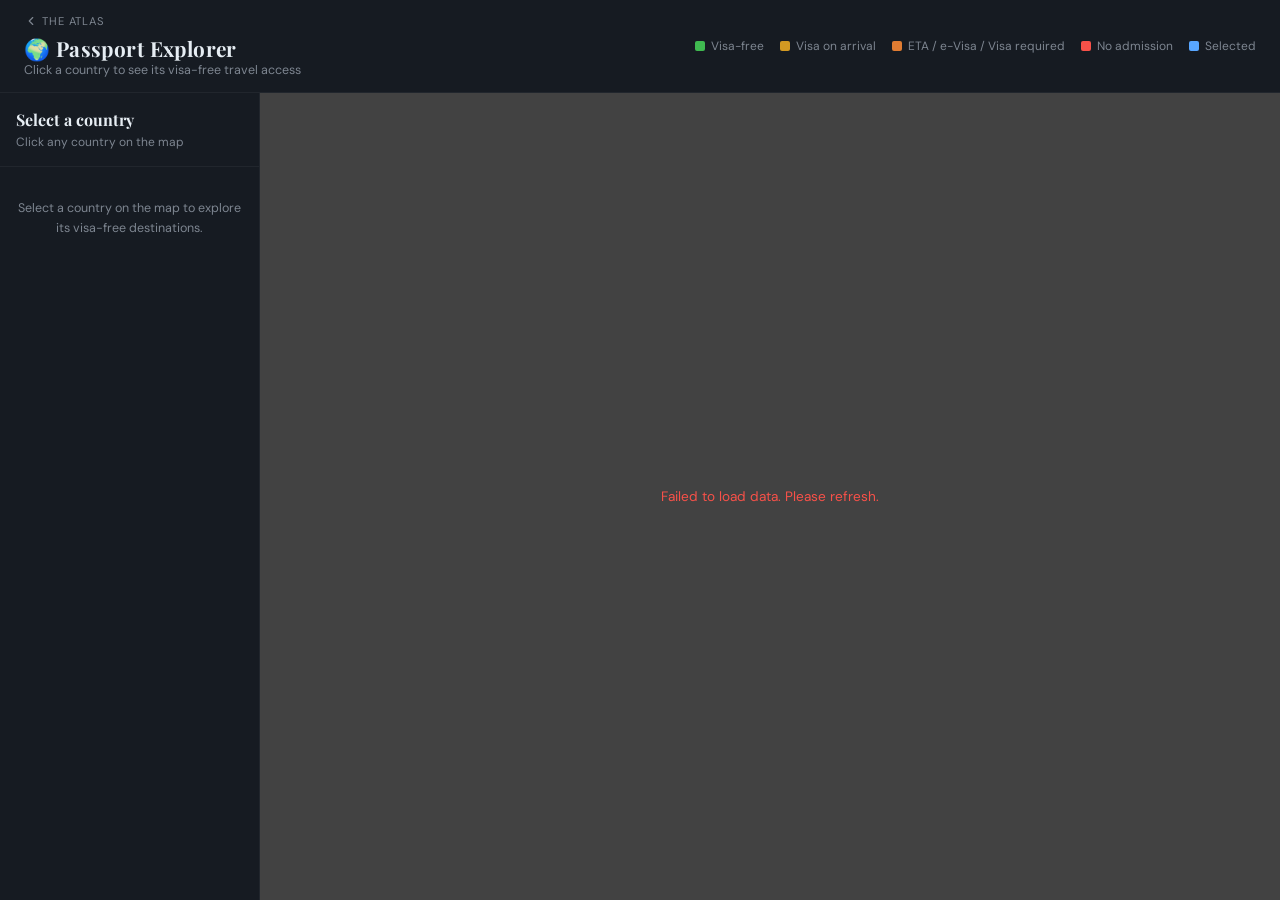
==== passport-explorer/index.html @ f4e3f996 "oil dependency map" ====
<!DOCTYPE html>
<html lang="en">
<head>
  <meta charset="UTF-8" />
  <meta name="viewport" content="width=device-width, initial-scale=1.0"/>
  <title>Passport Explorer — Visa-Free World Map</title>
  <link href="https://fonts.googleapis.com/css2?family=Playfair+Display:wght@400;700&family=DM+Sans:wght@300;400;500&display=swap" rel="stylesheet">
  <link rel="stylesheet" href="style.css">
</head>
<body>

<header>
  <div class="header-left">
    <a href="../home.html" class="home-btn" title="Back to home">
      <svg xmlns="http://www.w3.org/2000/svg" width="14" height="14" viewBox="0 0 24 24" fill="none" stroke="currentColor" stroke-width="2" stroke-linecap="round" stroke-linejoin="round"><polyline points="15 18 9 12 15 6"/></svg>
      The Atlas
    </a>
    <div>
      <h1>🌍 Passport Explorer</h1>
      <p>Click a country to see its visa-free travel access</p>
    </div>
  </div>
  <div class="legend">
    <div class="legend-item"><div class="legend-dot" style="background:var(--green)"></div> Visa-free</div>
    <div class="legend-item"><div class="legend-dot" style="background:var(--yellow)"></div> Visa on arrival</div>
    <div class="legend-item"><div class="legend-dot" style="background:var(--orange)"></div> ETA / e-Visa / Visa required</div>
    <div class="legend-item"><div class="legend-dot" style="background:var(--red)"></div> No admission</div>
    <div class="legend-item"><div class="legend-dot" style="background:var(--accent)"></div> Selected</div>
  </div>
</header>

<div class="main">
  <div class="sidebar">
    <div class="sidebar-top">
      <h2 id="selected-name">Select a country</h2>
      <p id="selected-sub">Click any country on the map</p>
    </div>
    <div class="stats" id="stats" style="display:none">
      <div class="stat">
        <span class="stat-num green" id="stat-vf">0</span>
        <span class="stat-label">Visa-free</span>
      </div>
      <div class="stat">
        <span class="stat-num yellow" id="stat-voa">0</span>
        <span class="stat-label">On arrival</span>
      </div>
    </div>
    <div class="search-wrap" id="search-wrap" style="display:none">
      <input type="text" id="search" placeholder="Filter destinations…" />
    </div>
    <div class="country-list" id="country-list">
      <div class="empty-state">Select a country on the map to explore its visa-free destinations.</div>
    </div>
  </div>

  <div class="map-wrap">
    <div class="loading" id="loading">
      <div class="spinner"></div>
      <p>Loading map & visa data…</p>
    </div>
    <div class="tooltip" id="tooltip"></div>
    <svg id="world-map" viewBox="0 0 2000 1001" xmlns="http://www.w3.org/2000/svg"></svg>
  </div>
</div>

<script src="map.js"></script>
</body>
</html>
---- passport-explorer/style.css ----
:root {
  --bg: #424242;
  --surface: #161b22;
  --border: #21262d;
  --text: #e6edf3;
  --muted: #7d8590;
  --accent: #58a6ff;
  --green: #3fb950;
  --yellow: #d29922;
  --orange: #e07a30;
  --red: #f85149;
  --gray: #30363d;
  --orange: #e07c32;
  --hover: #3a4a5c;
}

* { margin: 0; padding: 0; box-sizing: border-box; }

body {
  background: var(--bg);
  color: var(--text);
  font-family: 'DM Sans', sans-serif;
  height: 100vh;
  display: flex;
  flex-direction: column;
  overflow: hidden;
}

/* ── HEADER ── */
header {
  padding: 14px 24px;
  display: flex;
  align-items: center;
  justify-content: space-between;
  border-bottom: 1px solid var(--border);
  background: var(--surface);
  flex-shrink: 0;
}

.header-left {
  display: flex;
  flex-direction: column;
  gap: 6px;
}

.home-btn {
  display: inline-flex;
  align-items: center;
  gap: 4px;
  font-size: 0.7rem;
  text-transform: uppercase;
  letter-spacing: 0.08em;
  color: var(--muted);
  text-decoration: none;
  transition: color 0.15s;
}
 
.home-btn:hover {
  color: var(--accent);
}

header h1 {
  font-family: 'Playfair Display', serif;
  font-size: 1.3rem;
  letter-spacing: 0.02em;
  color: var(--text);
}

header p {
  font-size: 0.78rem;
  color: var(--muted);
}

/* ── LEGEND ── */
.legend {
  display: flex;
  gap: 16px;
  align-items: center;
}

.legend-item {
  display: flex;
  align-items: center;
  gap: 6px;
  font-size: 0.75rem;
  color: var(--muted);
}

.legend-dot {
  width: 10px;
  height: 10px;
  border-radius: 2px;
}

/* ── LAYOUT ── */
.main {
  display: flex;
  flex: 1;
  overflow: hidden;
}

/* ── SIDEBAR ── */
.sidebar {
  width: 260px;
  flex-shrink: 0;
  background: var(--surface);
  border-right: 1px solid var(--border);
  display: flex;
  flex-direction: column;
  overflow: hidden;
}

.sidebar-top {
  padding: 16px;
  border-bottom: 1px solid var(--border);
}

.sidebar-top h2 {
  font-family: 'Playfair Display', serif;
  font-size: 1rem;
  margin-bottom: 4px;
}

.sidebar-top p {
  font-size: 0.75rem;
  color: var(--muted);
}

/* ── STATS ── */
.stats {
  display: grid;
  grid-template-columns: 1fr 1fr;
  gap: 8px;
  padding: 12px 16px;
  border-bottom: 1px solid var(--border);
}

.stat {
  background: var(--bg);
  border-radius: 6px;
  padding: 10px;
  text-align: center;
}

.stat-num {
  font-size: 1.4rem;
  font-weight: 700;
  display: block;
}

.stat-label {
  font-size: 0.65rem;
  color: var(--muted);
  text-transform: uppercase;
  letter-spacing: 0.05em;
}

.stat-num.green  { color: var(--green); }
.stat-num.yellow { color: var(--yellow); }
.stat-num.red    { color: var(--red); }

/* ── SEARCH ── */
.search-wrap {
  padding: 10px 16px;
  border-bottom: 1px solid var(--border);
}

.search-wrap input {
  width: 100%;
  background: var(--bg);
  border: 1px solid var(--border);
  border-radius: 6px;
  color: var(--text);
  padding: 7px 10px;
  font-size: 0.8rem;
  font-family: inherit;
  outline: none;
}

.search-wrap input:focus {
  border-color: var(--accent);
}

/* ── COUNTRY LIST ── */
.country-list {
  flex: 1;
  overflow-y: auto;
  padding: 8px 0;
}

.country-list::-webkit-scrollbar { width: 4px; }
.country-list::-webkit-scrollbar-track { background: transparent; }
.country-list::-webkit-scrollbar-thumb { background: var(--border); border-radius: 2px; }

.country-item {
  display: flex;
  align-items: center;
  justify-content: space-between;
  padding: 6px 16px;
  font-size: 0.78rem;
  cursor: pointer;
  border-left: 2px solid transparent;
  transition: background 0.15s;
}

.country-item:hover { background: var(--gray); }

.country-item.active {
  background: rgba(88, 166, 255, 0.08);
  border-left-color: var(--accent);
  color: var(--accent);
}

.country-item .badge {
  font-size: 0.65rem;
  padding: 2px 6px;
  border-radius: 10px;
  background: var(--gray);
  color: var(--muted);
}

/* ── MAP ── */
.map-wrap {
  flex: 1;
  position: relative;
  overflow: hidden;
  display: flex;
  align-items: center;
  justify-content: center;
}

#world-map {
  width: 100%;
  height: 100%;
}

.country-path {
  fill: var(--default-country);
  stroke: var(--bg);
  stroke-width: 0.5;
  cursor: pointer;
  transition: fill 0.25s ease;
}

.country-path:hover             { fill: var(--hover); }
.country-path.visa-free         { fill: var(--green); }
.country-path.visa-on-arrival   { fill: var(--yellow); }
.country-path.visa-orange       { fill: var(--orange); }
.country-path.visa-no-admission { fill: var(--red); }
.country-path.selected          { fill: var(--accent); }
.country-path.no-data           { fill: var(--gray); }

/* ── TOOLTIP ── */
.tooltip {
  position: absolute;
  background: var(--surface);
  border: 1px solid var(--border);
  border-radius: 6px;
  padding: 8px 12px;
  font-size: 0.78rem;
  pointer-events: none;
  opacity: 0;
  transition: opacity 0.15s;
  z-index: 100;
  max-width: 200px;
}

.tooltip.show { opacity: 1; }
.tooltip strong { display: block; margin-bottom: 2px; }
.tooltip span { color: var(--muted); font-size: 0.72rem; }

/* ── LOADING ── */
.loading {
  position: absolute;
  inset: 0;
  display: flex;
  flex-direction: column;
  align-items: center;
  justify-content: center;
  background: var(--bg);
  z-index: 200;
  gap: 12px;
}

.loading p { color: var(--muted); font-size: 0.85rem; }

.spinner {
  width: 32px;
  height: 32px;
  border: 2px solid var(--border);
  border-top-color: var(--accent);
  border-radius: 50%;
  animation: spin 0.8s linear infinite;
}

@keyframes spin { to { transform: rotate(360deg); } }

/* ── EMPTY STATE ── */
.empty-state {
  padding: 24px 16px;
  text-align: center;
  color: var(--muted);
  font-size: 0.78rem;
  line-height: 1.6;
}
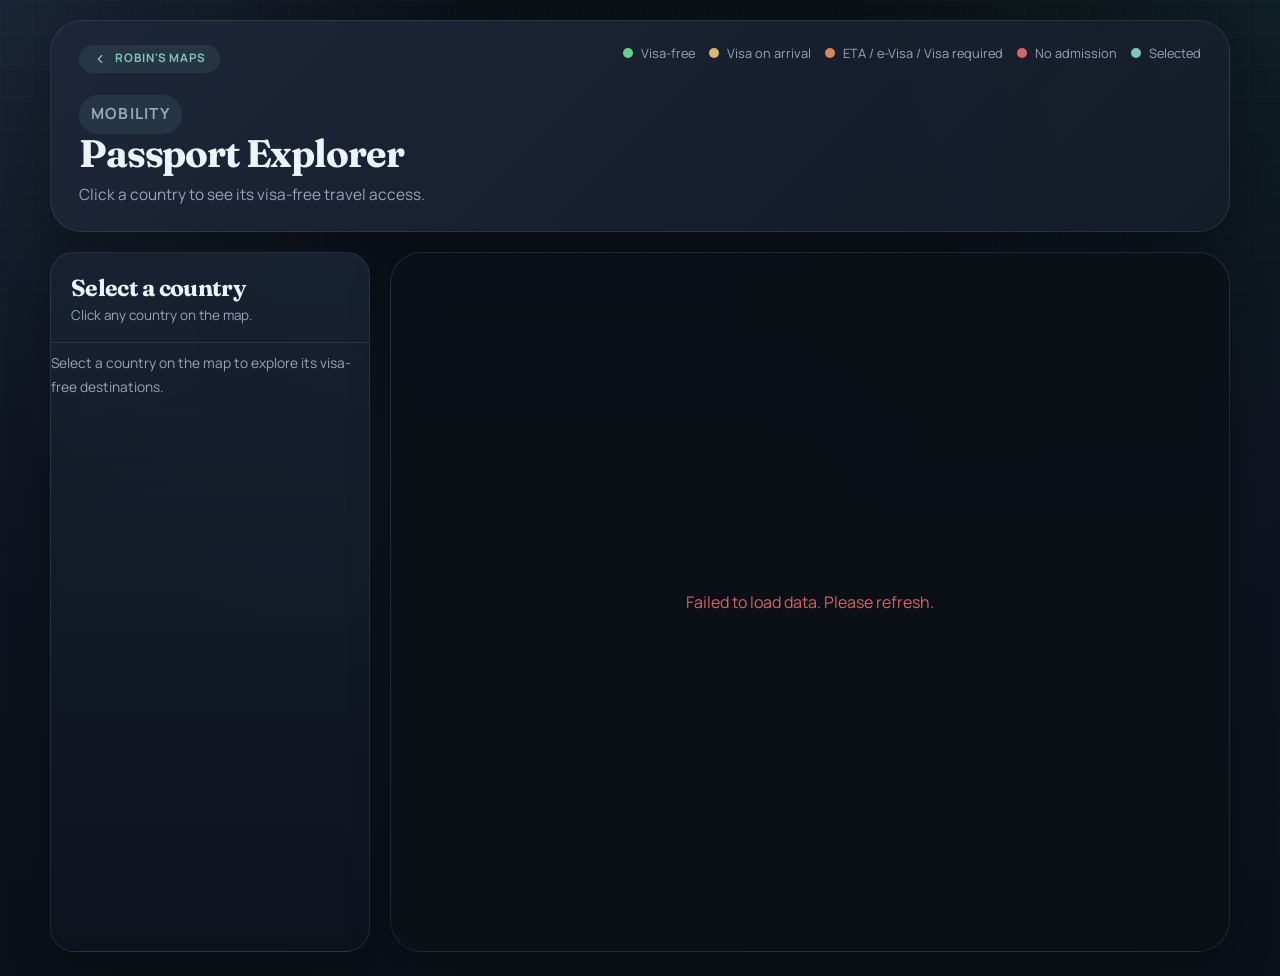
==== commit 1186e5d0: "copied the style to other projects and created a maincss" ====
--- a/passport-explorer/index.html
+++ b/passport-explorer/index.html
@@ -1,68 +1,76 @@
-<!DOCTYPE html>
+﻿<!DOCTYPE html>
 <html lang="en">
 <head>
   <meta charset="UTF-8" />
-  <meta name="viewport" content="width=device-width, initial-scale=1.0"/>
-  <title>Passport Explorer — Visa-Free World Map</title>
-  <link href="https://fonts.googleapis.com/css2?family=Playfair+Display:wght@400;700&family=DM+Sans:wght@300;400;500&display=swap" rel="stylesheet">
-  <link rel="stylesheet" href="style.css">
+  <meta name="viewport" content="width=device-width, initial-scale=1.0" />
+  <title>Passport Explorer - Visa-Free World Map</title>
+  <link rel="preconnect" href="https://fonts.googleapis.com" />
+  <link rel="preconnect" href="https://fonts.gstatic.com" crossorigin />
+  <link
+    href="https://fonts.googleapis.com/css2?family=Fraunces:opsz,wght@9..144,500;9..144,700&family=Manrope:wght@400;500;600;700&display=swap"
+    rel="stylesheet"
+  />
+  <link rel="stylesheet" href="../site.css" />
+  <link rel="stylesheet" href="style.css" />
 </head>
 <body>
+  <div class="dashboard-shell dashboard-shell--passport">
+    <header class="dashboard-header">
+      <div class="header-left">
+        <a href="../home.html" class="home-btn" title="Back to home">
+          <svg xmlns="http://www.w3.org/2000/svg" width="14" height="14" viewBox="0 0 24 24" fill="none" stroke="currentColor" stroke-width="2" stroke-linecap="round" stroke-linejoin="round"><polyline points="15 18 9 12 15 6"/></svg>
+          Robin's Maps
+        </a>
+        <div class="header-title">
+          <p class="eyebrow">Mobility</p>
+          <h1>Passport Explorer</h1>
+          <p>Click a country to see its visa-free travel access.</p>
+        </div>
+      </div>
+      <div class="legend">
+        <div class="legend-item"><div class="legend-dot" style="background:var(--green)"></div> Visa-free</div>
+        <div class="legend-item"><div class="legend-dot" style="background:var(--yellow)"></div> Visa on arrival</div>
+        <div class="legend-item"><div class="legend-dot" style="background:var(--orange)"></div> ETA / e-Visa / Visa required</div>
+        <div class="legend-item"><div class="legend-dot" style="background:var(--red)"></div> No admission</div>
+        <div class="legend-item"><div class="legend-dot" style="background:var(--accent)"></div> Selected</div>
+      </div>
+    </header>
 
-<header>
-  <div class="header-left">
-    <a href="../home.html" class="home-btn" title="Back to home">
-      <svg xmlns="http://www.w3.org/2000/svg" width="14" height="14" viewBox="0 0 24 24" fill="none" stroke="currentColor" stroke-width="2" stroke-linecap="round" stroke-linejoin="round"><polyline points="15 18 9 12 15 6"/></svg>
-      The Atlas
-    </a>
-    <div>
-      <h1>🌍 Passport Explorer</h1>
-      <p>Click a country to see its visa-free travel access</p>
-    </div>
-  </div>
-  <div class="legend">
-    <div class="legend-item"><div class="legend-dot" style="background:var(--green)"></div> Visa-free</div>
-    <div class="legend-item"><div class="legend-dot" style="background:var(--yellow)"></div> Visa on arrival</div>
-    <div class="legend-item"><div class="legend-dot" style="background:var(--orange)"></div> ETA / e-Visa / Visa required</div>
-    <div class="legend-item"><div class="legend-dot" style="background:var(--red)"></div> No admission</div>
-    <div class="legend-item"><div class="legend-dot" style="background:var(--accent)"></div> Selected</div>
-  </div>
-</header>
+    <div class="dashboard-main">
+      <div class="sidebar">
+        <div class="sidebar-top">
+          <h2 id="selected-name">Select a country</h2>
+          <p id="selected-sub">Click any country on the map.</p>
+        </div>
+        <div class="stats" id="stats" style="display:none">
+          <div class="stat">
+            <span class="stat-num green" id="stat-vf">0</span>
+            <span class="stat-label">Visa-free</span>
+          </div>
+          <div class="stat">
+            <span class="stat-num yellow" id="stat-voa">0</span>
+            <span class="stat-label">On arrival</span>
+          </div>
+        </div>
+        <div class="search-wrap" id="search-wrap" style="display:none">
+          <input type="text" id="search" placeholder="Filter destinations..." />
+        </div>
+        <div class="country-list" id="country-list">
+          <div class="empty-state">Select a country on the map to explore its visa-free destinations.</div>
+        </div>
+      </div>
 
-<div class="main">
-  <div class="sidebar">
-    <div class="sidebar-top">
-      <h2 id="selected-name">Select a country</h2>
-      <p id="selected-sub">Click any country on the map</p>
-    </div>
-    <div class="stats" id="stats" style="display:none">
-      <div class="stat">
-        <span class="stat-num green" id="stat-vf">0</span>
-        <span class="stat-label">Visa-free</span>
+      <div class="map-wrap">
+        <div class="loading" id="loading">
+          <div class="spinner"></div>
+          <p>Loading map and visa data...</p>
+        </div>
+        <div class="tooltip" id="tooltip"></div>
+        <svg id="world-map" viewBox="0 0 2000 1001" xmlns="http://www.w3.org/2000/svg"></svg>
       </div>
-      <div class="stat">
-        <span class="stat-num yellow" id="stat-voa">0</span>
-        <span class="stat-label">On arrival</span>
-      </div>
-    </div>
-    <div class="search-wrap" id="search-wrap" style="display:none">
-      <input type="text" id="search" placeholder="Filter destinations…" />
-    </div>
-    <div class="country-list" id="country-list">
-      <div class="empty-state">Select a country on the map to explore its visa-free destinations.</div>
     </div>
   </div>
 
-  <div class="map-wrap">
-    <div class="loading" id="loading">
-      <div class="spinner"></div>
-      <p>Loading map & visa data…</p>
-    </div>
-    <div class="tooltip" id="tooltip"></div>
-    <svg id="world-map" viewBox="0 0 2000 1001" xmlns="http://www.w3.org/2000/svg"></svg>
-  </div>
-</div>
-
-<script src="map.js"></script>
+  <script src="map.js"></script>
 </body>
-</html>+</html>
--- a/site.css
+++ b/site.css
@@ -0,0 +1,659 @@
+:root {
+  --bg: #0b1017;
+  --bg-soft: #101723;
+  --surface: rgba(17, 24, 35, 0.76);
+  --surface-strong: rgba(22, 31, 46, 0.94);
+  --surface-alt: rgba(27, 37, 54, 0.9);
+  --border: rgba(161, 178, 201, 0.14);
+  --border-strong: rgba(161, 178, 201, 0.28);
+  --text: #edf3fb;
+  --muted: #98a6bb;
+  --muted-strong: #c3d0e2;
+  --accent: #7ec7b9;
+  --accent-strong: #b9f1e7;
+  --shadow: 0 24px 70px rgba(0, 0, 0, 0.34);
+  --radius-xl: 32px;
+  --radius-lg: 24px;
+  --radius-md: 18px;
+  --radius-sm: 12px;
+}
+
+* {
+  box-sizing: border-box;
+}
+
+html {
+  scroll-behavior: smooth;
+}
+
+body {
+  margin: 0;
+  min-height: 100vh;
+  background:
+    radial-gradient(circle at top left, rgba(65, 94, 138, 0.28), transparent 30%),
+    radial-gradient(circle at top right, rgba(32, 112, 103, 0.16), transparent 28%),
+    linear-gradient(180deg, #0b1017 0%, #0e1420 48%, #0b1119 100%);
+  color: var(--text);
+  font-family: "Manrope", sans-serif;
+}
+
+body::before {
+  content: "";
+  position: fixed;
+  inset: 0;
+  pointer-events: none;
+  background-image:
+    linear-gradient(rgba(255, 255, 255, 0.028) 1px, transparent 1px),
+    linear-gradient(90deg, rgba(255, 255, 255, 0.028) 1px, transparent 1px);
+  background-size: 32px 32px;
+  mask-image: linear-gradient(180deg, rgba(0, 0, 0, 0.58), transparent 84%);
+}
+
+a {
+  color: inherit;
+}
+
+button,
+input,
+select,
+textarea {
+  font: inherit;
+}
+
+.page-shell,
+.dashboard-shell {
+  position: relative;
+  z-index: 1;
+  width: min(1180px, calc(100% - 40px));
+  margin: 0 auto;
+}
+
+.page-shell {
+  padding: 28px 0 36px;
+}
+
+.dashboard-shell {
+  padding: 20px 0 24px;
+  min-height: 100vh;
+}
+
+.eyebrow,
+.section-label,
+.panel-label,
+.map-tag,
+.home-btn {
+  display: inline-flex;
+  align-items: center;
+  width: fit-content;
+  border-radius: 999px;
+  padding: 7px 12px;
+  font-size: 0.73rem;
+  font-weight: 700;
+  line-height: 1;
+  letter-spacing: 0.08em;
+  text-transform: uppercase;
+}
+
+.eyebrow,
+.section-label,
+.panel-label,
+.home-btn {
+  background: rgba(126, 199, 185, 0.1);
+  color: var(--accent);
+}
+
+.button {
+  display: inline-flex;
+  align-items: center;
+  justify-content: center;
+  min-height: 48px;
+  padding: 0 18px;
+  border-radius: 999px;
+  border: 1px solid transparent;
+  font-size: 0.96rem;
+  font-weight: 700;
+  text-decoration: none;
+  transition: transform 0.18s ease, border-color 0.18s ease, background-color 0.18s ease;
+}
+
+.button:hover {
+  transform: translateY(-1px);
+}
+
+.button--primary {
+  background: var(--accent);
+  color: #071014;
+}
+
+.button--primary:hover {
+  background: var(--accent-strong);
+}
+
+.button--secondary {
+  border-color: var(--border-strong);
+  background: rgba(19, 27, 40, 0.82);
+  color: var(--text);
+}
+
+.dashboard-header,
+.sidebar,
+.panel,
+.tooltip,
+.loading,
+.zoom-btn {
+  backdrop-filter: blur(12px);
+}
+
+.dashboard-header {
+  display: flex;
+  align-items: flex-start;
+  justify-content: space-between;
+  gap: 24px;
+  padding: 24px 28px;
+  border: 1px solid var(--border);
+  border-radius: var(--radius-xl);
+  background:
+    linear-gradient(135deg, rgba(29, 39, 57, 0.96), rgba(20, 28, 41, 0.9)),
+    radial-gradient(circle at top right, rgba(126, 199, 185, 0.1), transparent 40%);
+  box-shadow: var(--shadow);
+}
+
+.header-left {
+  display: flex;
+  flex-direction: column;
+  gap: 12px;
+  min-width: 0;
+}
+
+.home-btn {
+  gap: 8px;
+  padding-inline: 14px;
+  text-decoration: none;
+  transition: background-color 0.18s ease, color 0.18s ease, transform 0.18s ease;
+}
+
+.home-btn:hover {
+  transform: translateY(-1px);
+  background: rgba(126, 199, 185, 0.18);
+  color: var(--accent-strong);
+}
+
+.header-title h1,
+.sidebar-top h2,
+.panel-flag-name h2 {
+  margin: 0;
+  font-family: "Fraunces", serif;
+  font-weight: 700;
+  letter-spacing: -0.03em;
+}
+
+.header-title h1 {
+  font-size: clamp(2rem, 3vw, 2.8rem);
+  line-height: 1.02;
+}
+
+.header-title p,
+.legend-item,
+.control-group label,
+.tooltip span,
+.tooltip .tl,
+.loading p,
+.empty-state,
+.sidebar-top p,
+.panel-empty p,
+.panel-sub,
+.panel-list-header,
+.gauge-label,
+.gauge-meta,
+.stat-label {
+  color: var(--muted);
+}
+
+.header-title p {
+  margin: 10px 0 0;
+  max-width: 64ch;
+  font-size: 0.96rem;
+  line-height: 1.6;
+}
+
+.dashboard-controls {
+  display: flex;
+  align-items: flex-start;
+  gap: 16px;
+  flex-wrap: wrap;
+  justify-content: flex-end;
+}
+
+.control-group {
+  display: grid;
+  gap: 8px;
+}
+
+.control-group label {
+  font-size: 0.7rem;
+  font-weight: 700;
+  letter-spacing: 0.08em;
+  text-transform: uppercase;
+}
+
+select,
+.mode-btn,
+.tab,
+.tab-btn {
+  border-radius: 999px;
+  border: 1px solid var(--border-strong);
+  background: rgba(12, 18, 27, 0.74);
+  color: var(--text);
+}
+
+select {
+  min-height: 42px;
+  padding: 0 42px 0 14px;
+  outline: none;
+  cursor: pointer;
+  appearance: none;
+  background-image: url("data:image/svg+xml,%3Csvg xmlns='http://www.w3.org/2000/svg' width='10' height='6'%3E%3Cpath d='M0 0l5 6 5-6z' fill='%2398a6bb'/%3E%3C/svg%3E");
+  background-repeat: no-repeat;
+  background-position: right 16px center;
+}
+
+select:focus,
+input:focus,
+textarea:focus {
+  outline: 2px solid rgba(126, 199, 185, 0.16);
+  border-color: rgba(126, 199, 185, 0.5);
+}
+
+.legend {
+  display: flex;
+  flex-wrap: wrap;
+  gap: 14px;
+  align-items: center;
+}
+
+.legend-item {
+  display: inline-flex;
+  align-items: center;
+  gap: 8px;
+  font-size: 0.8rem;
+  line-height: 1.3;
+}
+
+.legend-dot {
+  width: 10px;
+  height: 10px;
+  border-radius: 999px;
+  flex-shrink: 0;
+}
+
+.mode-toggle,
+.tab-bar,
+.panel-tabs {
+  display: flex;
+  gap: 10px;
+}
+
+.mode-btn,
+.tab,
+.tab-btn {
+  min-height: 40px;
+  padding: 0 14px;
+  font-size: 0.78rem;
+  font-weight: 700;
+  letter-spacing: 0.04em;
+  cursor: pointer;
+  transition: border-color 0.18s ease, color 0.18s ease, background-color 0.18s ease, transform 0.18s ease;
+}
+
+.mode-btn:hover,
+.tab:hover,
+.tab-btn:hover {
+  border-color: var(--accent);
+}
+
+.mode-btn.active,
+.tab.active,
+.tab-btn.active {
+  background: rgba(126, 199, 185, 0.12);
+  border-color: rgba(126, 199, 185, 0.48);
+  color: var(--accent-strong);
+}
+
+.legend-bar {
+  display: flex;
+  align-items: center;
+  gap: 10px;
+}
+
+.legend-lo,
+.legend-hi {
+  font-size: 0.68rem;
+  color: var(--muted);
+  white-space: nowrap;
+}
+
+.legend-gradient {
+  width: 120px;
+  height: 10px;
+  border-radius: 999px;
+}
+
+.dashboard-main {
+  display: flex;
+  gap: 20px;
+  min-height: calc(100vh - 180px);
+  padding-top: 20px;
+}
+
+.sidebar,
+.panel {
+  border: 1px solid var(--border);
+  border-radius: var(--radius-lg);
+  background:
+    linear-gradient(180deg, rgba(24, 34, 50, 0.88), rgba(14, 20, 31, 0.78)),
+    radial-gradient(circle at top right, rgba(126, 199, 185, 0.08), transparent 58%);
+  box-shadow: 0 18px 44px rgba(0, 0, 0, 0.24);
+}
+
+.sidebar {
+  width: 310px;
+  flex-shrink: 0;
+  display: flex;
+  flex-direction: column;
+  overflow: hidden;
+}
+
+.panel {
+  width: 400px;
+  flex-shrink: 0;
+  display: flex;
+  flex-direction: column;
+  overflow: hidden;
+  position: relative;
+}
+
+.sidebar-top,
+.panel-top,
+.panel-gauge-wrap,
+.stats,
+.search-wrap,
+.panel-list-header {
+  border-bottom: 1px solid var(--border);
+}
+
+.sidebar-top {
+  padding: 22px 20px 18px;
+}
+
+.sidebar-top h2,
+.panel-flag-name h2 {
+  font-size: 1.45rem;
+  line-height: 1.08;
+}
+
+.sidebar-top p {
+  margin: 6px 0 0;
+  font-size: 0.84rem;
+}
+
+.stats {
+  display: grid;
+  grid-template-columns: repeat(2, minmax(0, 1fr));
+  gap: 10px;
+  padding: 14px 18px;
+}
+
+.stat {
+  padding: 14px;
+  border: 1px solid var(--border);
+  border-radius: var(--radius-md);
+  background: rgba(8, 13, 20, 0.3);
+  text-align: center;
+}
+
+.stat-num {
+  display: block;
+  font-family: "Fraunces", serif;
+  font-size: 1.8rem;
+  line-height: 1;
+}
+
+.stat-label {
+  display: block;
+  margin-top: 6px;
+  font-size: 0.68rem;
+  font-weight: 700;
+  letter-spacing: 0.08em;
+  text-transform: uppercase;
+}
+
+.search-wrap {
+  padding: 14px 18px;
+}
+
+.search-wrap input,
+.field textarea,
+.field input {
+  width: 100%;
+  border: 1px solid var(--border-strong);
+  border-radius: 18px;
+  padding: 14px 16px;
+  background: rgba(9, 14, 22, 0.78);
+  color: var(--text);
+}
+
+.country-list,
+.panel-body,
+.subject-list,
+.sw-col,
+#heatmap-wrap,
+#heatmap-canvas-wrap,
+.cmp-section-body {
+  scrollbar-width: thin;
+  scrollbar-color: rgba(161, 178, 201, 0.32) transparent;
+}
+
+.country-list,
+.panel-body,
+.subject-list {
+  flex: 1;
+  overflow-y: auto;
+}
+
+.country-list::-webkit-scrollbar,
+.panel-body::-webkit-scrollbar,
+.subject-list::-webkit-scrollbar,
+.sw-col::-webkit-scrollbar,
+#heatmap-wrap::-webkit-scrollbar,
+#heatmap-canvas-wrap::-webkit-scrollbar,
+.cmp-section-body::-webkit-scrollbar {
+  width: 6px;
+  height: 6px;
+}
+
+.country-list::-webkit-scrollbar-thumb,
+.panel-body::-webkit-scrollbar-thumb,
+.subject-list::-webkit-scrollbar-thumb,
+.sw-col::-webkit-scrollbar-thumb,
+#heatmap-wrap::-webkit-scrollbar-thumb,
+#heatmap-canvas-wrap::-webkit-scrollbar-thumb,
+.cmp-section-body::-webkit-scrollbar-thumb {
+  background: rgba(161, 178, 201, 0.26);
+  border-radius: 999px;
+}
+
+.country-item,
+.subject-item {
+  transition: background-color 0.15s ease, border-color 0.15s ease, color 0.15s ease;
+}
+
+.empty-state,
+.panel-empty p {
+  font-size: 0.86rem;
+  line-height: 1.7;
+}
+
+.panel-empty {
+  flex: 1;
+  display: flex;
+  flex-direction: column;
+  align-items: center;
+  justify-content: center;
+  gap: 14px;
+  padding: 32px;
+  text-align: center;
+}
+
+.map-wrap {
+  flex: 1;
+  position: relative;
+  overflow: hidden;
+  border: 1px solid var(--border);
+  border-radius: var(--radius-xl);
+  background:
+    linear-gradient(180deg, rgba(17, 24, 35, 0.82), rgba(11, 17, 25, 0.94)),
+    radial-gradient(circle at top right, rgba(126, 199, 185, 0.08), transparent 54%);
+  box-shadow: 0 18px 44px rgba(0, 0, 0, 0.24);
+}
+
+#world-map {
+  width: 100%;
+  height: 100%;
+  display: block;
+}
+
+.tooltip {
+  position: absolute;
+  border: 1px solid var(--border-strong);
+  border-radius: var(--radius-sm);
+  padding: 10px 12px;
+  background: rgba(17, 24, 35, 0.96);
+  font-size: 0.8rem;
+  pointer-events: none;
+  opacity: 0;
+  transition: opacity 0.15s ease;
+  z-index: 100;
+  max-width: 240px;
+}
+
+.tooltip.show {
+  opacity: 1;
+}
+
+.tooltip strong {
+  display: block;
+  margin-bottom: 4px;
+}
+
+.loading {
+  position: absolute;
+  inset: 0;
+  display: flex;
+  flex-direction: column;
+  align-items: center;
+  justify-content: center;
+  gap: 12px;
+  background: rgba(11, 16, 23, 0.94);
+  z-index: 200;
+}
+
+.spinner {
+  width: 34px;
+  height: 34px;
+  border: 2px solid var(--border-strong);
+  border-top-color: var(--accent);
+  border-radius: 50%;
+  animation: spin 0.8s linear infinite;
+}
+
+@keyframes spin {
+  to {
+    transform: rotate(360deg);
+  }
+}
+
+.zoom-btn {
+  width: 34px;
+  height: 34px;
+  border: 1px solid var(--border-strong);
+  border-radius: 10px;
+  background: rgba(17, 24, 35, 0.88);
+  color: var(--text);
+}
+
+.zoom-btn:hover {
+  border-color: rgba(126, 199, 185, 0.48);
+  color: var(--accent-strong);
+}
+
+.site-footer {
+  margin-top: 20px;
+  padding: 20px 8px 6px;
+  text-align: center;
+}
+
+.site-footer p {
+  margin: 0;
+  color: var(--muted);
+  font-size: 0.92rem;
+}
+
+@media (max-width: 1100px) {
+  .dashboard-header,
+  .dashboard-main {
+    flex-direction: column;
+  }
+
+  .dashboard-controls {
+    justify-content: flex-start;
+  }
+
+  .sidebar,
+  .panel {
+    width: 100%;
+  }
+
+  .map-wrap {
+    min-height: 520px;
+  }
+}
+
+@media (max-width: 700px) {
+  .page-shell,
+  .dashboard-shell {
+    width: min(100% - 24px, 1180px);
+  }
+
+  .page-shell {
+    padding-top: 12px;
+  }
+
+  .dashboard-shell {
+    padding-top: 12px;
+  }
+
+  .dashboard-header {
+    padding: 20px;
+  }
+
+  .header-title h1 {
+    font-size: clamp(1.8rem, 10vw, 2.5rem);
+  }
+
+  .dashboard-controls,
+  .legend,
+  .legend-bar,
+  .mode-toggle,
+  .tab-bar,
+  .panel-tabs {
+    width: 100%;
+  }
+
+  .legend-gradient {
+    width: min(100px, 100%);
+  }
+
+  .map-wrap {
+    min-height: 420px;
+  }
+}
--- a/passport-explorer/style.css
+++ b/passport-explorer/style.css
@@ -1,305 +1,101 @@
-:root {
-  --bg: #424242;
-  --surface: #161b22;
-  --border: #21262d;
-  --text: #e6edf3;
-  --muted: #7d8590;
-  --accent: #58a6ff;
-  --green: #3fb950;
-  --yellow: #d29922;
-  --orange: #e07a30;
-  --red: #f85149;
-  --gray: #30363d;
-  --orange: #e07c32;
-  --hover: #3a4a5c;
+﻿:root {
+  --green: #66d08b;
+  --yellow: #dcb868;
+  --orange: #d98a54;
+  --red: #d66565;
+  --gray: rgba(125, 140, 160, 0.28);
+  --default-country: #31445a;
+  --hover: #56718f;
 }
 
-* { margin: 0; padding: 0; box-sizing: border-box; }
-
 body {
-  background: var(--bg);
-  color: var(--text);
-  font-family: 'DM Sans', sans-serif;
-  height: 100vh;
-  display: flex;
-  flex-direction: column;
   overflow: hidden;
 }
 
-/* ── HEADER ── */
-header {
-  padding: 14px 24px;
-  display: flex;
-  align-items: center;
-  justify-content: space-between;
-  border-bottom: 1px solid var(--border);
-  background: var(--surface);
-  flex-shrink: 0;
+.dashboard-shell--passport .sidebar {
+  width: 320px;
 }
 
-.header-left {
-  display: flex;
-  flex-direction: column;
-  gap: 6px;
-}
-
-.home-btn {
-  display: inline-flex;
-  align-items: center;
-  gap: 4px;
-  font-size: 0.7rem;
-  text-transform: uppercase;
-  letter-spacing: 0.08em;
-  color: var(--muted);
-  text-decoration: none;
-  transition: color 0.15s;
-}
- 
-.home-btn:hover {
-  color: var(--accent);
-}
-
-header h1 {
-  font-family: 'Playfair Display', serif;
-  font-size: 1.3rem;
-  letter-spacing: 0.02em;
-  color: var(--text);
-}
-
-header p {
-  font-size: 0.78rem;
-  color: var(--muted);
-}
-
-/* ── LEGEND ── */
-.legend {
-  display: flex;
-  gap: 16px;
-  align-items: center;
-}
-
-.legend-item {
-  display: flex;
-  align-items: center;
-  gap: 6px;
-  font-size: 0.75rem;
-  color: var(--muted);
-}
-
-.legend-dot {
-  width: 10px;
-  height: 10px;
-  border-radius: 2px;
-}
-
-/* ── LAYOUT ── */
-.main {
-  display: flex;
-  flex: 1;
-  overflow: hidden;
-}
-
-/* ── SIDEBAR ── */
-.sidebar {
-  width: 260px;
-  flex-shrink: 0;
-  background: var(--surface);
-  border-right: 1px solid var(--border);
-  display: flex;
-  flex-direction: column;
-  overflow: hidden;
-}
-
-.sidebar-top {
-  padding: 16px;
-  border-bottom: 1px solid var(--border);
-}
-
-.sidebar-top h2 {
-  font-family: 'Playfair Display', serif;
-  font-size: 1rem;
-  margin-bottom: 4px;
-}
-
-.sidebar-top p {
-  font-size: 0.75rem;
-  color: var(--muted);
-}
-
-/* ── STATS ── */
-.stats {
-  display: grid;
-  grid-template-columns: 1fr 1fr;
-  gap: 8px;
-  padding: 12px 16px;
-  border-bottom: 1px solid var(--border);
-}
-
-.stat {
-  background: var(--bg);
-  border-radius: 6px;
-  padding: 10px;
-  text-align: center;
-}
-
-.stat-num {
-  font-size: 1.4rem;
-  font-weight: 700;
-  display: block;
-}
-
-.stat-label {
-  font-size: 0.65rem;
-  color: var(--muted);
-  text-transform: uppercase;
-  letter-spacing: 0.05em;
-}
-
-.stat-num.green  { color: var(--green); }
-.stat-num.yellow { color: var(--yellow); }
-.stat-num.red    { color: var(--red); }
-
-/* ── SEARCH ── */
-.search-wrap {
-  padding: 10px 16px;
-  border-bottom: 1px solid var(--border);
-}
-
-.search-wrap input {
-  width: 100%;
-  background: var(--bg);
-  border: 1px solid var(--border);
-  border-radius: 6px;
-  color: var(--text);
-  padding: 7px 10px;
-  font-size: 0.8rem;
-  font-family: inherit;
-  outline: none;
-}
-
-.search-wrap input:focus {
-  border-color: var(--accent);
-}
-
-/* ── COUNTRY LIST ── */
 .country-list {
-  flex: 1;
-  overflow-y: auto;
   padding: 8px 0;
 }
-
-.country-list::-webkit-scrollbar { width: 4px; }
-.country-list::-webkit-scrollbar-track { background: transparent; }
-.country-list::-webkit-scrollbar-thumb { background: var(--border); border-radius: 2px; }
 
 .country-item {
   display: flex;
   align-items: center;
   justify-content: space-between;
-  padding: 6px 16px;
-  font-size: 0.78rem;
+  gap: 10px;
+  padding: 8px 18px;
+  font-size: 0.82rem;
   cursor: pointer;
   border-left: 2px solid transparent;
-  transition: background 0.15s;
 }
 
-.country-item:hover { background: var(--gray); }
+.country-item:hover {
+  background: rgba(126, 199, 185, 0.08);
+}
 
 .country-item.active {
-  background: rgba(88, 166, 255, 0.08);
+  color: var(--accent-strong);
   border-left-color: var(--accent);
-  color: var(--accent);
+  background: rgba(126, 199, 185, 0.12);
 }
 
 .country-item .badge {
-  font-size: 0.65rem;
-  padding: 2px 6px;
-  border-radius: 10px;
-  background: var(--gray);
-  color: var(--muted);
+  padding: 3px 8px;
+  border-radius: 999px;
+  background: rgba(125, 140, 160, 0.16);
+  color: var(--muted-strong);
+  font-size: 0.68rem;
+  white-space: nowrap;
 }
 
-/* ── MAP ── */
-.map-wrap {
-  flex: 1;
-  position: relative;
-  overflow: hidden;
-  display: flex;
-  align-items: center;
-  justify-content: center;
+.stat-num.green {
+  color: var(--green);
 }
 
-#world-map {
-  width: 100%;
-  height: 100%;
+.stat-num.yellow {
+  color: var(--yellow);
 }
 
 .country-path {
   fill: var(--default-country);
-  stroke: var(--bg);
+  stroke: rgba(11, 16, 23, 0.92);
   stroke-width: 0.5;
   cursor: pointer;
   transition: fill 0.25s ease;
 }
 
-.country-path:hover             { fill: var(--hover); }
-.country-path.visa-free         { fill: var(--green); }
-.country-path.visa-on-arrival   { fill: var(--yellow); }
-.country-path.visa-orange       { fill: var(--orange); }
-.country-path.visa-no-admission { fill: var(--red); }
-.country-path.selected          { fill: var(--accent); }
-.country-path.no-data           { fill: var(--gray); }
-
-/* ── TOOLTIP ── */
-.tooltip {
-  position: absolute;
-  background: var(--surface);
-  border: 1px solid var(--border);
-  border-radius: 6px;
-  padding: 8px 12px;
-  font-size: 0.78rem;
-  pointer-events: none;
-  opacity: 0;
-  transition: opacity 0.15s;
-  z-index: 100;
-  max-width: 200px;
+.country-path:hover {
+  fill: var(--hover);
 }
 
-.tooltip.show { opacity: 1; }
-.tooltip strong { display: block; margin-bottom: 2px; }
-.tooltip span { color: var(--muted); font-size: 0.72rem; }
-
-/* ── LOADING ── */
-.loading {
-  position: absolute;
-  inset: 0;
-  display: flex;
-  flex-direction: column;
-  align-items: center;
-  justify-content: center;
-  background: var(--bg);
-  z-index: 200;
-  gap: 12px;
+.country-path.visa-free {
+  fill: var(--green);
 }
 
-.loading p { color: var(--muted); font-size: 0.85rem; }
-
-.spinner {
-  width: 32px;
-  height: 32px;
-  border: 2px solid var(--border);
-  border-top-color: var(--accent);
-  border-radius: 50%;
-  animation: spin 0.8s linear infinite;
+.country-path.visa-on-arrival {
+  fill: var(--yellow);
 }
 
-@keyframes spin { to { transform: rotate(360deg); } }
+.country-path.visa-orange {
+  fill: var(--orange);
+}
 
-/* ── EMPTY STATE ── */
-.empty-state {
-  padding: 24px 16px;
-  text-align: center;
-  color: var(--muted);
-  font-size: 0.78rem;
-  line-height: 1.6;
-}+.country-path.visa-no-admission {
+  fill: var(--red);
+}
+
+.country-path.selected {
+  fill: var(--accent);
+}
+
+.country-path.no-data {
+  fill: var(--gray);
+}
+
+@media (max-width: 1100px) {
+  .dashboard-shell--passport .sidebar {
+    width: 100%;
+  }
+}
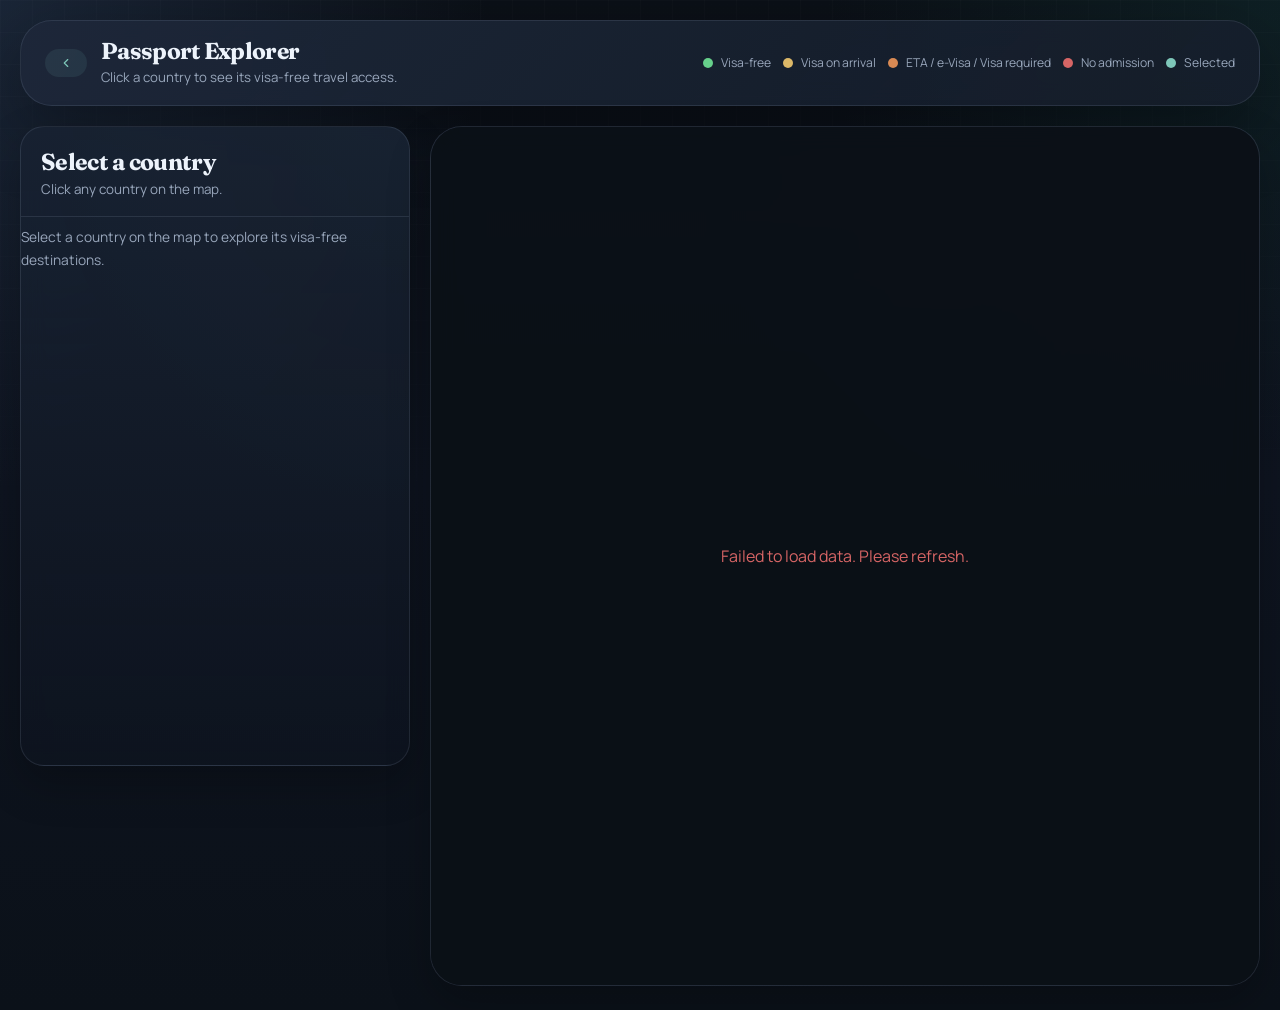
==== commit 4f4c939c: "updated design to all project pages" ====
--- a/passport-explorer/index.html
+++ b/passport-explorer/index.html
@@ -19,10 +19,10 @@
       <div class="header-left">
         <a href="../home.html" class="home-btn" title="Back to home">
           <svg xmlns="http://www.w3.org/2000/svg" width="14" height="14" viewBox="0 0 24 24" fill="none" stroke="currentColor" stroke-width="2" stroke-linecap="round" stroke-linejoin="round"><polyline points="15 18 9 12 15 6"/></svg>
-          Robin's Maps
+          
         </a>
         <div class="header-title">
-          <p class="eyebrow">Mobility</p>
+          
           <h1>Passport Explorer</h1>
           <p>Click a country to see its visa-free travel access.</p>
         </div>
--- a/site.css
+++ b/site.css
@@ -64,8 +64,15 @@
 .dashboard-shell {
   position: relative;
   z-index: 1;
+  margin: 0 auto;
+}
+
+.page-shell {
   width: min(1180px, calc(100% - 40px));
-  margin: 0 auto;
+}
+
+.dashboard-shell {
+  width: min(1400px, calc(100% - 40px));
 }
 
 .page-shell {
@@ -146,10 +153,10 @@
 
 .dashboard-header {
   display: flex;
-  align-items: flex-start;
+  align-items: center;
   justify-content: space-between;
   gap: 24px;
-  padding: 24px 28px;
+  padding: 18px 24px;
   border: 1px solid var(--border);
   border-radius: var(--radius-xl);
   background:
@@ -160,8 +167,8 @@
 
 .header-left {
   display: flex;
-  flex-direction: column;
-  gap: 12px;
+  align-items: center;
+  gap: 14px;
   min-width: 0;
 }
 
@@ -188,8 +195,8 @@
 }
 
 .header-title h1 {
-  font-size: clamp(2rem, 3vw, 2.8rem);
-  line-height: 1.02;
+  font-size: clamp(1.3rem, 1.8vw, 1.7rem);
+  line-height: 1;
 }
 
 .header-title p,
@@ -210,22 +217,37 @@
 }
 
 .header-title p {
-  margin: 10px 0 0;
-  max-width: 64ch;
-  font-size: 0.96rem;
-  line-height: 1.6;
+  margin: 6px 0 0;
+  max-width: none;
+  font-size: 0.83rem;
+  line-height: 1.4;
+}
+
+.header-title {
+  display: flex;
+  flex-direction: column;
+  align-items: flex-start;
+  gap: 0;
+  min-width: 0;
+}
+
+.header-title .eyebrow {
+  flex-shrink: 0;
+  padding: 6px 10px;
+  font-size: 0.66rem;
 }
 
 .dashboard-controls {
   display: flex;
-  align-items: flex-start;
-  gap: 16px;
-  flex-wrap: wrap;
+  align-items: center;
+  gap: 14px;
+  flex-wrap: nowrap;
   justify-content: flex-end;
 }
 
 .control-group {
-  display: grid;
+  display: flex;
+  align-items: center;
   gap: 8px;
 }
 
@@ -266,8 +288,8 @@
 
 .legend {
   display: flex;
-  flex-wrap: wrap;
-  gap: 14px;
+  flex-wrap: nowrap;
+  gap: 12px;
   align-items: center;
 }
 
@@ -275,8 +297,9 @@
   display: inline-flex;
   align-items: center;
   gap: 8px;
-  font-size: 0.8rem;
-  line-height: 1.3;
+  font-size: 0.76rem;
+  line-height: 1.1;
+  white-space: nowrap;
 }
 
 .legend-dot {
@@ -341,6 +364,7 @@
 .dashboard-main {
   display: flex;
   gap: 20px;
+  align-items: flex-start;
   min-height: calc(100vh - 180px);
   padding-top: 20px;
 }
@@ -356,7 +380,7 @@
 }
 
 .sidebar {
-  width: 310px;
+  width: 360px;
   flex-shrink: 0;
   display: flex;
   flex-direction: column;
@@ -364,12 +388,37 @@
 }
 
 .panel {
-  width: 400px;
+  width: 460px;
   flex-shrink: 0;
   display: flex;
   flex-direction: column;
   overflow: hidden;
   position: relative;
+}
+
+.dashboard-main > .sidebar,
+.dashboard-main > .panel,
+.dashboard-main > .map-wrap,
+.dashboard-main > #map-wrap,
+.dashboard-main > #heatmap-wrap {
+  align-self: flex-start;
+}
+
+.dashboard-main > .map-wrap,
+.dashboard-main > #map-wrap,
+.dashboard-main > #heatmap-wrap {
+  flex: 1 1 0;
+  min-width: 0;
+  position: sticky;
+  top: 20px;
+  height: calc(100vh - 40px);
+  min-height: 640px;
+}
+
+.dashboard-main > .sidebar,
+.dashboard-main > .panel {
+  max-height: calc(100vh - 40px);
+  min-height: 640px;
 }
 
 .sidebar-top,
@@ -379,6 +428,93 @@
 .search-wrap,
 .panel-list-header {
   border-bottom: 1px solid var(--border);
+}
+
+.panel-top {
+  display: flex;
+  align-items: center;
+  justify-content: space-between;
+  gap: 14px;
+  padding: 16px 18px 14px;
+}
+
+.panel-gauge-wrap {
+  display: grid;
+  gap: 10px;
+  padding: 14px 18px 16px;
+  flex-shrink: 0;
+}
+
+.panel-flag-name {
+  display: grid;
+  grid-template-columns: auto minmax(0, 1fr);
+  align-items: center;
+  gap: 12px;
+  min-width: 0;
+}
+
+.panel-flag {
+  display: inline-flex;
+  align-items: center;
+  justify-content: center;
+  width: 52px;
+  height: 52px;
+  border-radius: 16px;
+  background: rgba(126, 199, 185, 0.08);
+  border: 1px solid var(--border);
+  font-size: 1.75rem;
+  line-height: 1;
+}
+
+.panel-flag-name > div {
+  min-width: 0;
+}
+
+.panel-rank-line,
+.panel-sub,
+.gauge-meta,
+.gauge-rank {
+  max-width: 34ch;
+}
+
+.gauge-row {
+  display: flex;
+  align-items: baseline;
+  justify-content: space-between;
+  gap: 10px;
+}
+
+.gauge-label,
+.gauge-val {
+  line-height: 1.1;
+}
+
+.gauge-val {
+  flex-shrink: 0;
+}
+
+.panel-close {
+  display: inline-flex;
+  align-items: center;
+  justify-content: center;
+  width: 40px;
+  height: 40px;
+  border: 1px solid var(--border-strong);
+  border-radius: 12px;
+  background: rgba(12, 18, 27, 0.74);
+  color: var(--muted-strong);
+  font-size: 1rem;
+  line-height: 1;
+  cursor: pointer;
+  flex-shrink: 0;
+  transition: border-color 0.18s ease, color 0.18s ease, background-color 0.18s ease, transform 0.18s ease;
+}
+
+.panel-close:hover {
+  border-color: rgba(126, 199, 185, 0.48);
+  color: var(--accent-strong);
+  background: rgba(126, 199, 185, 0.1);
+  transform: translateY(-1px);
 }
 
 .sidebar-top {
@@ -493,6 +629,13 @@
   line-height: 1.7;
 }
 
+.panel-content {
+  display: flex;
+  flex: 1;
+  flex-direction: column;
+  min-height: 0;
+}
+
 .panel-empty {
   flex: 1;
   display: flex;
@@ -504,8 +647,11 @@
   text-align: center;
 }
 
+.is-hidden {
+  display: none !important;
+}
+
 .map-wrap {
-  flex: 1;
   position: relative;
   overflow: hidden;
   border: 1px solid var(--border);
@@ -604,16 +750,34 @@
     flex-direction: column;
   }
 
+  .header-left,
+  .dashboard-controls,
+  .legend {
+    flex-wrap: wrap;
+  }
+
   .dashboard-controls {
     justify-content: flex-start;
+    align-items: flex-start;
+  }
+
+  .control-group {
+    align-items: flex-start;
   }
 
   .sidebar,
   .panel {
     width: 100%;
-  }
-
-  .map-wrap {
+    max-height: none;
+    min-height: 0;
+  }
+
+  .dashboard-main > .map-wrap,
+  .dashboard-main > #map-wrap,
+  .dashboard-main > #heatmap-wrap {
+    position: static;
+    top: auto;
+    height: auto;
     min-height: 520px;
   }
 }
@@ -634,10 +798,16 @@
 
   .dashboard-header {
     padding: 20px;
+    align-items: flex-start;
   }
 
   .header-title h1 {
     font-size: clamp(1.8rem, 10vw, 2.5rem);
+  }
+
+  .header-left,
+  .header-title {
+    align-items: flex-start;
   }
 
   .dashboard-controls,
--- a/passport-explorer/style.css
+++ b/passport-explorer/style.css
@@ -8,12 +8,8 @@
   --hover: #56718f;
 }
 
-body {
-  overflow: hidden;
-}
-
 .dashboard-shell--passport .sidebar {
-  width: 320px;
+  width: 390px;
 }
 
 .country-list {
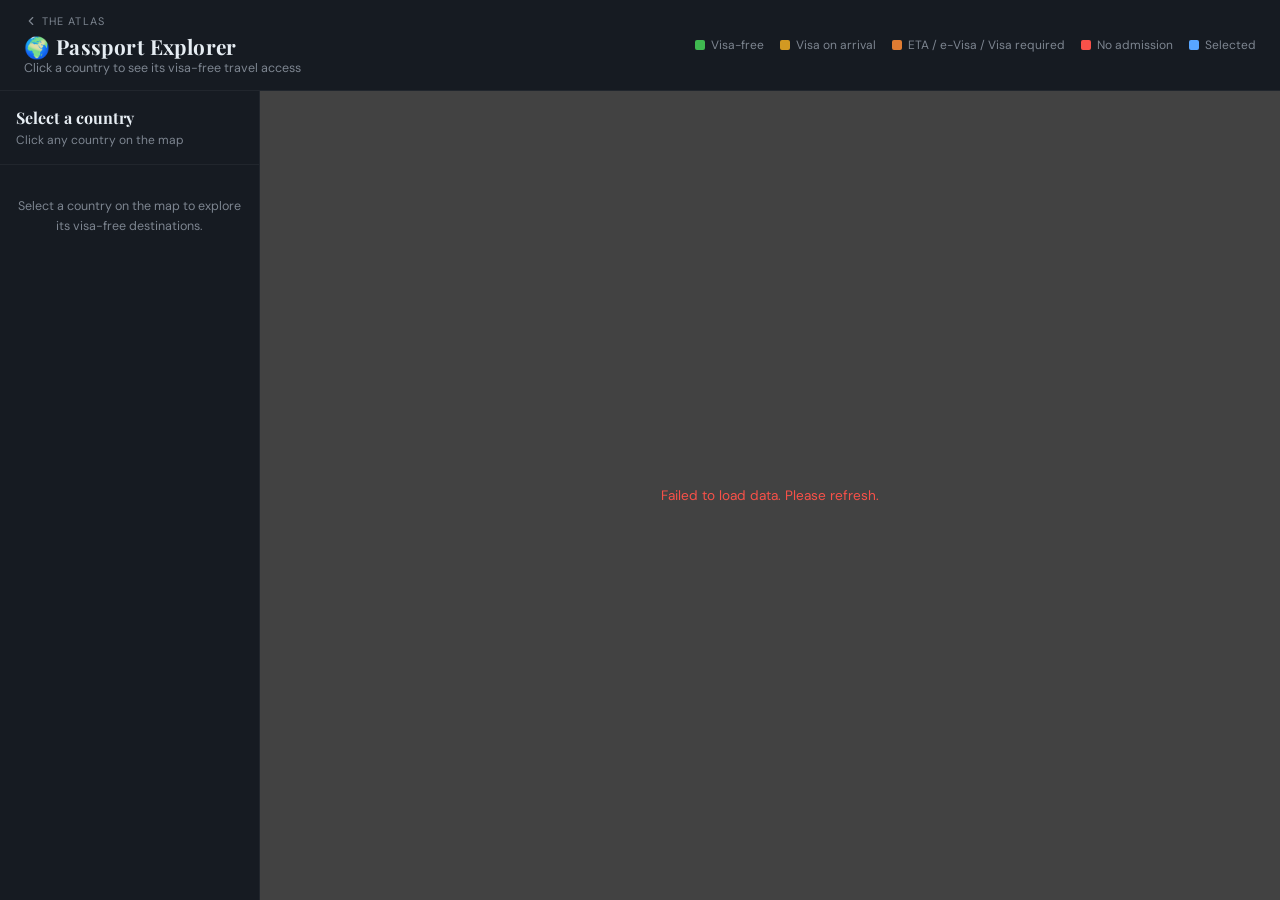
==== commit 5f9869ae: "create one css file & change finance health map" ====
--- a/passport-explorer/index.html
+++ b/passport-explorer/index.html
@@ -1,76 +1,69 @@
-﻿<!DOCTYPE html>
+<!DOCTYPE html>
 <html lang="en">
 <head>
   <meta charset="UTF-8" />
-  <meta name="viewport" content="width=device-width, initial-scale=1.0" />
-  <title>Passport Explorer - Visa-Free World Map</title>
-  <link rel="preconnect" href="https://fonts.googleapis.com" />
-  <link rel="preconnect" href="https://fonts.gstatic.com" crossorigin />
-  <link
-    href="https://fonts.googleapis.com/css2?family=Fraunces:opsz,wght@9..144,500;9..144,700&family=Manrope:wght@400;500;600;700&display=swap"
-    rel="stylesheet"
-  />
-  <link rel="stylesheet" href="../site.css" />
-  <link rel="stylesheet" href="style.css" />
+  <meta name="viewport" content="width=device-width, initial-scale=1.0"/>
+  <title>Passport Explorer — Visa-Free World Map</title>
+  <link href="https://fonts.googleapis.com/css2?family=Playfair+Display:wght@400;700&family=DM+Sans:wght@300;400;500&display=swap" rel="stylesheet">
+  <link rel="stylesheet" href="../shared.css">
+  <link rel="stylesheet" href="style.css">
 </head>
 <body>
-  <div class="dashboard-shell dashboard-shell--passport">
-    <header class="dashboard-header">
-      <div class="header-left">
-        <a href="../home.html" class="home-btn" title="Back to home">
-          <svg xmlns="http://www.w3.org/2000/svg" width="14" height="14" viewBox="0 0 24 24" fill="none" stroke="currentColor" stroke-width="2" stroke-linecap="round" stroke-linejoin="round"><polyline points="15 18 9 12 15 6"/></svg>
-          
-        </a>
-        <div class="header-title">
-          
-          <h1>Passport Explorer</h1>
-          <p>Click a country to see its visa-free travel access.</p>
-        </div>
+
+<header>
+  <div class="header-left">
+    <a href="../home.html" class="home-btn" title="Back to home">
+      <svg xmlns="http://www.w3.org/2000/svg" width="14" height="14" viewBox="0 0 24 24" fill="none" stroke="currentColor" stroke-width="2" stroke-linecap="round" stroke-linejoin="round"><polyline points="15 18 9 12 15 6"/></svg>
+      The Atlas
+    </a>
+    <div>
+      <h1>🌍 Passport Explorer</h1>
+      <p>Click a country to see its visa-free travel access</p>
+    </div>
+  </div>
+  <div class="legend">
+    <div class="legend-item"><div class="legend-dot" style="background:var(--green)"></div> Visa-free</div>
+    <div class="legend-item"><div class="legend-dot" style="background:var(--yellow)"></div> Visa on arrival</div>
+    <div class="legend-item"><div class="legend-dot" style="background:var(--orange)"></div> ETA / e-Visa / Visa required</div>
+    <div class="legend-item"><div class="legend-dot" style="background:var(--red)"></div> No admission</div>
+    <div class="legend-item"><div class="legend-dot" style="background:var(--accent)"></div> Selected</div>
+  </div>
+</header>
+
+<div class="main">
+  <div class="sidebar">
+    <div class="sidebar-top">
+      <h2 id="selected-name">Select a country</h2>
+      <p id="selected-sub">Click any country on the map</p>
+    </div>
+    <div class="stats" id="stats" style="display:none">
+      <div class="stat">
+        <span class="stat-num green" id="stat-vf">0</span>
+        <span class="stat-label">Visa-free</span>
       </div>
-      <div class="legend">
-        <div class="legend-item"><div class="legend-dot" style="background:var(--green)"></div> Visa-free</div>
-        <div class="legend-item"><div class="legend-dot" style="background:var(--yellow)"></div> Visa on arrival</div>
-        <div class="legend-item"><div class="legend-dot" style="background:var(--orange)"></div> ETA / e-Visa / Visa required</div>
-        <div class="legend-item"><div class="legend-dot" style="background:var(--red)"></div> No admission</div>
-        <div class="legend-item"><div class="legend-dot" style="background:var(--accent)"></div> Selected</div>
+      <div class="stat">
+        <span class="stat-num yellow" id="stat-voa">0</span>
+        <span class="stat-label">On arrival</span>
       </div>
-    </header>
-
-    <div class="dashboard-main">
-      <div class="sidebar">
-        <div class="sidebar-top">
-          <h2 id="selected-name">Select a country</h2>
-          <p id="selected-sub">Click any country on the map.</p>
-        </div>
-        <div class="stats" id="stats" style="display:none">
-          <div class="stat">
-            <span class="stat-num green" id="stat-vf">0</span>
-            <span class="stat-label">Visa-free</span>
-          </div>
-          <div class="stat">
-            <span class="stat-num yellow" id="stat-voa">0</span>
-            <span class="stat-label">On arrival</span>
-          </div>
-        </div>
-        <div class="search-wrap" id="search-wrap" style="display:none">
-          <input type="text" id="search" placeholder="Filter destinations..." />
-        </div>
-        <div class="country-list" id="country-list">
-          <div class="empty-state">Select a country on the map to explore its visa-free destinations.</div>
-        </div>
-      </div>
-
-      <div class="map-wrap">
-        <div class="loading" id="loading">
-          <div class="spinner"></div>
-          <p>Loading map and visa data...</p>
-        </div>
-        <div class="tooltip" id="tooltip"></div>
-        <svg id="world-map" viewBox="0 0 2000 1001" xmlns="http://www.w3.org/2000/svg"></svg>
-      </div>
+    </div>
+    <div class="search-wrap" id="search-wrap" style="display:none">
+      <input type="text" id="search" placeholder="Filter destinations…" />
+    </div>
+    <div class="country-list" id="country-list">
+      <div class="empty-state">Select a country on the map to explore its visa-free destinations.</div>
     </div>
   </div>
 
-  <script src="map.js"></script>
+  <div class="map-wrap">
+    <div class="loading" id="loading">
+      <div class="spinner"></div>
+      <p>Loading map & visa data…</p>
+    </div>
+    <div class="tooltip" id="tooltip"></div>
+    <svg id="world-map" viewBox="0 0 2000 1001" xmlns="http://www.w3.org/2000/svg"></svg>
+  </div>
+</div>
+
+<script src="map.js"></script>
 </body>
-</html>
+</html>
--- a/shared.css
+++ b/shared.css
@@ -0,0 +1,257 @@
+/*
+ * shared.css — common styles across all atlas project pages
+ * Load this BEFORE your project-specific stylesheet.
+ *
+ * Covers:
+ *   § 1  CSS variables  (Syne-atlas defaults; oil / passport / home override these)
+ *   § 2  Reset
+ *   § 3  Body base
+ *   § 4  Map layout     (.main / .map-wrap / #world-map / .country-path base)
+ *   § 5  Header sub-elements  (.header-left / .home-btn / .header-title)
+ *   § 6  Header controls  (.header-controls / .control-group / select)
+ *   § 7  Legend bar
+ *   § 8  Tooltip
+ *   § 9  Loading + spinner
+ *   § 10 Sidebar  (oil + passport)
+ *   § 11 Panel    (ray-dalio / UN / bond)
+ *   § 12 Gauge    (ray-dalio / UN / bond)
+ */
+
+/* ═══════════════════════════════════════════════════════════════
+   § 1  CSS VARIABLES  (Syne-atlas default palette)
+   oil.css / passport style.css / home.css override these
+═══════════════════════════════════════════════════════════════ */
+:root {
+  --bg:       #0a0e14;
+  --surface:  #111720;
+  --surface2: #161d28;
+  --surface3: #1b2333;
+  --border:   #1e2836;
+  --border2:  #263142;
+  --text:     #d4dde8;
+  --muted:    #5a6a7e;
+  --muted2:   #7a8fa8;
+  --accent:   #e2b44b;
+  --panel-w:  360px;
+  --pos:      #27ae60;
+  --neg:      #c0392b;
+  --pos-dim:  rgba(39,174,96,0.15);
+  --neg-dim:  rgba(192,57,43,0.15);
+  /* sidebar/list helpers (oil + passport) */
+  --gray:     #30363d;
+  --hover:    #3a4a5c;
+  --default-country: #2a3441;
+}
+
+/* ═══════════════════════════════════════════════════════════════
+   § 2  RESET
+═══════════════════════════════════════════════════════════════ */
+* { margin: 0; padding: 0; box-sizing: border-box; }
+
+/* ═══════════════════════════════════════════════════════════════
+   § 3  BODY BASE
+   Each project adds its own font-family, height/min-height, overflow.
+═══════════════════════════════════════════════════════════════ */
+body {
+  background: var(--bg);
+  color: var(--text);
+  display: flex;
+  flex-direction: column;
+}
+
+/* ═══════════════════════════════════════════════════════════════
+   § 4  MAP LAYOUT
+═══════════════════════════════════════════════════════════════ */
+.main { display: flex; flex: 1; overflow: hidden; }
+
+.map-wrap { flex: 1; position: relative; overflow: hidden; }
+
+#world-map { width: 100%; height: 100%; }
+
+.country-path {
+  stroke: var(--bg);
+  stroke-width: 0.5;
+  cursor: pointer;
+}
+
+/* ═══════════════════════════════════════════════════════════════
+   § 5  HEADER SUB-ELEMENTS
+═══════════════════════════════════════════════════════════════ */
+.header-left { display: flex; flex-direction: column; gap: 4px; }
+
+.home-btn {
+  display: inline-flex; align-items: center; gap: 4px;
+  font-size: 0.68rem; letter-spacing: 0.1em; text-transform: uppercase;
+  color: var(--muted); text-decoration: none; transition: color 0.15s;
+}
+.home-btn svg { flex-shrink: 0; }
+.home-btn:hover { color: var(--accent); }
+
+.header-title h1 { font-size: 1.1rem; font-weight: 700; letter-spacing: 0.02em; }
+.header-title p   { font-size: 0.72rem; color: var(--muted); }
+
+/* ═══════════════════════════════════════════════════════════════
+   § 6  HEADER CONTROLS  (Syne-atlas: ray-dalio / UN / bond)
+═══════════════════════════════════════════════════════════════ */
+.header-controls { display: flex; align-items: center; gap: 20px; flex-shrink: 0; }
+
+.control-group { display: flex; align-items: center; gap: 8px; }
+.control-group label {
+  font-size: 0.72rem; color: var(--muted);
+  text-transform: uppercase; letter-spacing: 0.07em; white-space: nowrap;
+}
+
+select {
+  background: var(--surface2); border: 1px solid var(--border);
+  color: var(--text); font-family: inherit; font-size: 0.78rem;
+  padding: 5px 28px 5px 10px; border-radius: 5px; outline: none; cursor: pointer;
+  appearance: none;
+  background-image: url("data:image/svg+xml,%3Csvg xmlns='http://www.w3.org/2000/svg' width='10' height='6'%3E%3Cpath d='M0 0l5 6 5-6z' fill='%235a6a7e'/%3E%3C/svg%3E");
+  background-repeat: no-repeat; background-position: right 8px center;
+}
+select:focus { border-color: var(--accent); }
+
+/* ═══════════════════════════════════════════════════════════════
+   § 7  LEGEND BAR  (Syne-atlas)
+═══════════════════════════════════════════════════════════════ */
+.legend-bar { display: flex; align-items: center; gap: 8px; }
+.legend-lo, .legend-hi {
+  font-size: 0.65rem; color: var(--muted);
+  font-family: 'DM Mono', monospace; white-space: nowrap;
+}
+.legend-gradient { height: 10px; border-radius: 4px; }
+
+/* ═══════════════════════════════════════════════════════════════
+   § 8  TOOLTIP
+═══════════════════════════════════════════════════════════════ */
+.tooltip {
+  position: absolute; background: var(--surface); border: 1px solid var(--border);
+  border-radius: 6px; padding: 8px 12px; font-size: 0.76rem;
+  pointer-events: none; opacity: 0; transition: opacity 0.12s; z-index: 100;
+}
+.tooltip.show { opacity: 1; }
+.tooltip strong { display: block; margin-bottom: 2px; }
+
+/* ═══════════════════════════════════════════════════════════════
+   § 9  LOADING + SPINNER
+═══════════════════════════════════════════════════════════════ */
+.loading {
+  position: absolute; inset: 0; display: flex; flex-direction: column;
+  align-items: center; justify-content: center;
+  background: var(--bg); z-index: 200; gap: 12px;
+}
+.loading p { color: var(--muted); font-size: 0.85rem; }
+
+.spinner {
+  width: 32px; height: 32px;
+  border: 2px solid var(--border); border-top-color: var(--accent);
+  border-radius: 50%; animation: spin 0.8s linear infinite;
+}
+@keyframes spin { to { transform: rotate(360deg); } }
+
+/* ═══════════════════════════════════════════════════════════════
+   § 10  SIDEBAR  (oil + passport)
+═══════════════════════════════════════════════════════════════ */
+.sidebar {
+  width: 260px; flex-shrink: 0;
+  background: var(--surface); border-right: 1px solid var(--border);
+  display: flex; flex-direction: column; overflow: hidden;
+}
+.sidebar-top { padding: 16px; border-bottom: 1px solid var(--border); }
+.sidebar-top h2 { font-size: 1rem; margin-bottom: 4px; }
+.sidebar-top p  { font-size: 0.75rem; color: var(--muted); }
+
+.stats {
+  display: grid; grid-template-columns: 1fr 1fr;
+  gap: 8px; padding: 12px 16px; border-bottom: 1px solid var(--border);
+}
+.stat { background: var(--bg); border-radius: 6px; padding: 10px; text-align: center; }
+.stat-num   { font-size: 1.4rem; font-weight: 700; display: block; }
+.stat-label { font-size: 0.65rem; color: var(--muted); text-transform: uppercase; letter-spacing: 0.05em; }
+
+.tab-bar { display: flex; border-bottom: 1px solid var(--border); }
+.tab {
+  flex: 1; padding: 9px; font-size: 0.78rem; font-family: inherit;
+  background: none; border: none; color: var(--muted); cursor: pointer;
+  border-bottom: 2px solid transparent; transition: color 0.15s, border-color 0.15s;
+}
+.tab.active { color: var(--text); border-bottom-color: var(--accent); }
+.tab:hover:not(.active) { color: var(--text); }
+
+.search-wrap { padding: 10px 16px; border-bottom: 1px solid var(--border); }
+.search-wrap input {
+  width: 100%; background: var(--bg); border: 1px solid var(--border);
+  border-radius: 6px; color: var(--text); padding: 7px 10px;
+  font-size: 0.8rem; font-family: inherit; outline: none;
+}
+.search-wrap input:focus { border-color: var(--accent); }
+
+.country-list { flex: 1; overflow-y: auto; padding: 8px 0; }
+.country-list::-webkit-scrollbar       { width: 4px; }
+.country-list::-webkit-scrollbar-track { background: transparent; }
+.country-list::-webkit-scrollbar-thumb { background: var(--border); border-radius: 2px; }
+
+.country-item {
+  display: flex; align-items: center; justify-content: space-between;
+  padding: 6px 16px; font-size: 0.78rem; cursor: pointer;
+  border-left: 2px solid transparent; transition: background 0.15s;
+}
+.country-item:hover          { background: var(--gray); }
+.country-item.active         { background: rgba(88,166,255,0.08); border-left-color: var(--accent); color: var(--accent); }
+.country-item .badge         { font-size: 0.65rem; padding: 2px 6px; border-radius: 10px; background: var(--gray); }
+
+.legend         { display: flex; gap: 16px; align-items: center; }
+.legend-item    { display: flex; align-items: center; gap: 6px; font-size: 0.75rem; color: var(--muted); }
+.legend-dot     { width: 10px; height: 10px; border-radius: 2px; }
+
+.empty-state    { padding: 24px 16px; text-align: center; color: var(--muted); font-size: 0.78rem; line-height: 1.6; }
+.section-label  { padding: 6px 16px 2px; font-size: 0.65rem; text-transform: uppercase; letter-spacing: 0.08em; color: var(--muted); }
+
+/* ═══════════════════════════════════════════════════════════════
+   § 11  PANEL  (ray-dalio / UN / bond)
+═══════════════════════════════════════════════════════════════ */
+.panel {
+  width: var(--panel-w); flex-shrink: 0;
+  background: var(--surface); border-left: 1px solid var(--border);
+  display: flex; flex-direction: column; overflow: hidden;
+}
+
+.panel-empty {
+  flex: 1; display: flex; flex-direction: column;
+  align-items: center; justify-content: center;
+  gap: 14px; padding: 32px; text-align: center;
+}
+.panel-empty-icon { font-size: 3rem; }
+.panel-empty p    { color: var(--muted); font-size: 0.84rem; line-height: 1.7; max-width: 240px; }
+
+.panel-content { display: flex; flex-direction: column; flex: 1; overflow: hidden; }
+
+.panel-top {
+  padding: 14px 16px 12px;
+  display: flex; justify-content: space-between; align-items: flex-start;
+  border-bottom: 1px solid var(--border); flex-shrink: 0;
+}
+.panel-flag-name    { display: flex; align-items: center; gap: 12px; }
+.panel-flag         { font-size: 2.2rem; line-height: 1; }
+.panel-flag-name h2 { font-size: 1.1rem; font-weight: 700; margin-bottom: 3px; }
+.panel-rank-line, .panel-sub { font-size: 0.72rem; color: var(--muted2); }
+
+.panel-close {
+  background: none; border: none; color: var(--muted); cursor: pointer;
+  font-size: 1rem; padding: 2px 6px; border-radius: 4px;
+  transition: color 0.15s; flex-shrink: 0;
+}
+.panel-close:hover { color: var(--text); }
+
+/* ═══════════════════════════════════════════════════════════════
+   § 12  GAUGE  (ray-dalio / UN / bond)
+═══════════════════════════════════════════════════════════════ */
+.panel-gauge-wrap {
+  padding: 12px 16px 14px; border-bottom: 1px solid var(--border); flex-shrink: 0;
+}
+.gauge-row   { display: flex; justify-content: space-between; align-items: center; margin-bottom: 6px; }
+.gauge-label { font-size: 0.68rem; text-transform: uppercase; letter-spacing: 0.08em; color: var(--muted); }
+.gauge-val   { font-family: 'DM Mono', monospace; font-size: 1rem; font-weight: 400; }
+.gauge-track { height: 7px; background: var(--border2); border-radius: 4px; overflow: hidden; margin-bottom: 6px; }
+.gauge-fill  { height: 100%; border-radius: 4px; transition: width 0.5s cubic-bezier(.4,0,.2,1); }
+.gauge-rank, .gauge-meta { font-size: 0.7rem; color: var(--muted); }
--- a/passport-explorer/style.css
+++ b/passport-explorer/style.css
@@ -1,97 +1,58 @@
-﻿:root {
-  --green: #66d08b;
-  --yellow: #dcb868;
-  --orange: #d98a54;
-  --red: #d66565;
-  --gray: rgba(125, 140, 160, 0.28);
-  --default-country: #31445a;
-  --hover: #56718f;
+/* style.css — unique to the Passport Explorer map */
+
+/* Override shared vars */
+:root {
+  --bg:      #424242;
+  --surface: #161b22;
+  --border:  #21262d;
+  --text:    #e6edf3;
+  --muted:   #7d8590;
+  --accent:  #58a6ff;
+  --green:   #3fb950;
+  --yellow:  #d29922;
+  --orange:  #e07c32;
+  --red:     #f85149;
+  --gray:    #30363d;
+  --hover:   #3a4a5c;
+  --default-country: #2a3441;
 }
 
-.dashboard-shell--passport .sidebar {
-  width: 390px;
+body { font-family: 'DM Sans', sans-serif; height: 100vh; overflow: hidden; }
+
+/* ── HEADER ── */
+header {
+  padding: 14px 24px;
+  display: flex; align-items: center; justify-content: space-between;
+  border-bottom: 1px solid var(--border);
+  background: var(--surface); flex-shrink: 0;
 }
+header h1 { font-family: 'Playfair Display', serif; font-size: 1.3rem; letter-spacing: 0.02em; color: var(--text); }
+header p  { font-size: 0.78rem; color: var(--muted); }
 
-.country-list {
-  padding: 8px 0;
-}
+/* ── MAP ── */
+.map-wrap { display: flex; align-items: center; justify-content: center; }
 
-.country-item {
-  display: flex;
-  align-items: center;
-  justify-content: space-between;
-  gap: 10px;
-  padding: 8px 18px;
-  font-size: 0.82rem;
-  cursor: pointer;
-  border-left: 2px solid transparent;
-}
+.country-path { fill: var(--default-country); transition: fill 0.25s ease; }
+.country-path:hover             { fill: var(--hover); }
+.country-path.visa-free         { fill: var(--green); }
+.country-path.visa-on-arrival   { fill: var(--yellow); }
+.country-path.visa-orange       { fill: var(--orange); }
+.country-path.visa-no-admission { fill: var(--red); }
+.country-path.selected          { fill: var(--accent); }
+.country-path.no-data           { fill: var(--gray); }
 
-.country-item:hover {
-  background: rgba(126, 199, 185, 0.08);
-}
+/* ── TOOLTIP ── */
+.tooltip span { color: var(--muted); font-size: 0.72rem; }
 
-.country-item.active {
-  color: var(--accent-strong);
-  border-left-color: var(--accent);
-  background: rgba(126, 199, 185, 0.12);
-}
+/* ── STAT COLOURS ── */
+.stat-num.green  { color: var(--green); }
+.stat-num.yellow { color: var(--yellow); }
+.stat-num.red    { color: var(--red); }
 
-.country-item .badge {
-  padding: 3px 8px;
-  border-radius: 999px;
-  background: rgba(125, 140, 160, 0.16);
-  color: var(--muted-strong);
-  font-size: 0.68rem;
-  white-space: nowrap;
-}
+/* ── SIDEBAR TOP ── */
+.sidebar-top h2 { font-family: 'Playfair Display', serif; }
 
-.stat-num.green {
-  color: var(--green);
-}
-
-.stat-num.yellow {
-  color: var(--yellow);
-}
-
-.country-path {
-  fill: var(--default-country);
-  stroke: rgba(11, 16, 23, 0.92);
-  stroke-width: 0.5;
-  cursor: pointer;
-  transition: fill 0.25s ease;
-}
-
-.country-path:hover {
-  fill: var(--hover);
-}
-
-.country-path.visa-free {
-  fill: var(--green);
-}
-
-.country-path.visa-on-arrival {
-  fill: var(--yellow);
-}
-
-.country-path.visa-orange {
-  fill: var(--orange);
-}
-
-.country-path.visa-no-admission {
-  fill: var(--red);
-}
-
-.country-path.selected {
-  fill: var(--accent);
-}
-
-.country-path.no-data {
-  fill: var(--gray);
-}
-
-@media (max-width: 1100px) {
-  .dashboard-shell--passport .sidebar {
-    width: 100%;
-  }
-}
+/* ── COUNTRY ITEM ── */
+.country-item:hover  { background: var(--gray); }
+.country-item.active { background: rgba(88,166,255,0.08); border-left-color: var(--accent); color: var(--accent); }
+.country-item .badge { color: var(--muted); }
